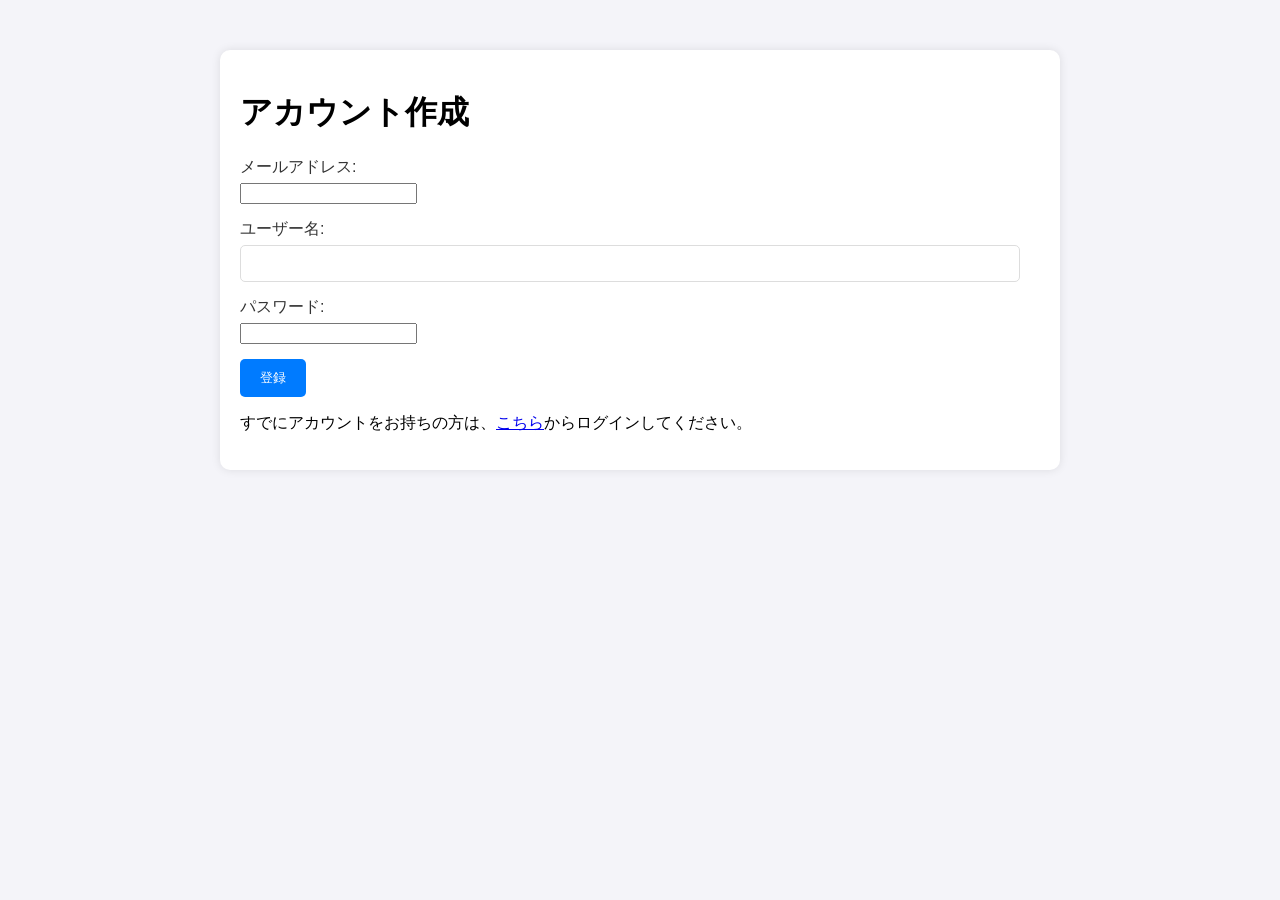
==== index.html @ 83b9f8cd "Update and rename register.html to index.html" ====
<!DOCTYPE html>
<html lang="ja">
<head>
    <meta charset="UTF-8">
    <meta name="viewport" content="width=device-width, initial-scale=1.0">
    <title>アカウント作成</title>
    <!-- CSSファイルのリンク -->
    <link rel="stylesheet" href="styles.css">
</head>
<body>
    <div class="container">
        <h1>アカウント作成</h1>
        <form id="registerForm">
            <div class="form-group">
                <label for="email">メールアドレス:</label>
                <input type="email" id="email" name="email" required>
            </div>
            <div class="form-group">
                <label for="newUsername">ユーザー名:</label>
                <input type="text" id="newUsername" name="newUsername" required>
            </div>
            <div class="form-group">
                <label for="newPassword">パスワード:</label>
                <input type="password" id="newPassword" name="newPassword" required>
            </div>
            <div class="form-group">
                <button type="submit">登録</button>
            </div>
        </form>
        <!-- ログインへのリンク -->
        <p>すでにアカウントをお持ちの方は、<a href="login.html">こちら</a>からログインしてください。</p>
    </div>

    <!-- JavaScriptファイルのリンク -->
    <script src="register.js"></script>
</body>
</html>
---- styles.css ----
body {
  font-family: 'Arial', sans-serif;
  background-color: #f0f0f0; /* ページ全体の背景色 */
  margin: 0;
  padding: 0;
}

.container {
  max-width: 1200px;
  margin: 50px auto;
  background-color: #ffffff; /* コンテンツの背景色 */
  padding: 30px;
  border-radius: 10px;
  box-shadow: 0 0 20px rgba(0, 0, 0, 0.1); /* 軽い影の効果 */
}

.header {
  display: flex;
  justify-content: space-between;
  align-items: center;
  margin-bottom: 30px;
}

.header h1 {
  font-size: 28px;
  color: #333333; /* ヘッダーのテキストの色 */
  margin: 0;
}

.profile {
  display: flex;
  align-items: center;
}

.profile img {
  width: 40px;
  height: 40px;
  border-radius: 50%; /* 丸いプロフィール画像 */
  margin-right: 10px;
}

.profile p {
  font-size: 16px;
  color: #666666; /* プロフィールのテキストの色 */
  margin: 0;
}

.main-content {
  display: grid;
  grid-template-columns: repeat(auto-fit, minmax(250px, 1fr)); /* レスポンシブなグリッドレイアウト */
  gap: 20px;
}

.card {
  background-color: #ffffff; /* カードの背景色 */
  padding: 20px;
  border-radius: 8px;
  box-shadow: 0 0 10px rgba(0, 0, 0, 0.1); /* 軽い影の効果 */
  transition: transform 0.3s ease;
}

.card:hover {
  transform: translateY(-5px); /* マウスオーバー時の浮き上がりエフェクト */
}

.card h2 {
  font-size: 20px;
  color: #333333; /* カードのタイトルの色 */
  margin-bottom: 10px;
}

.card p {
  font-size: 14px;
  color: #666666; /* カードのテキストの色 */
  margin: 0;
}

.button {
  padding: 10px 20px;
  background-color: #007bff; /* ボタンの背景色 */
  color: #ffffff; /* ボタンのテキストの色 */
  text-decoration: none;
  border: none;
  border-radius: 5px;
  cursor: pointer;
  transition: background-color 0.3s ease;
}

.button:hover {
  background-color: #0056b3; /* ホバーエフェクト */
}

.footer {
  text-align: center;
  margin-top: 30px;
  font-size: 14px;
  color: #666666; /* フッターのテキストの色 */
}
body {
  font-family: 'Arial', sans-serif;
  background-color: #f4f4f9;
  margin: 0;
  padding: 0;
}

.container {
  max-width: 800px;
  margin: 50px auto;
  background-color: #fff;
  padding: 20px;
  border-radius: 10px;
  box-shadow: 0 0 10px rgba(0, 0, 0, 0.1);
}

.header {
  text-align: center;
  margin-bottom: 20px;
}

.main-content {
  text-align: center;
}

.form-group {
  margin-bottom: 15px;
  text-align: left;
}

label {
  display: block;
  margin-bottom: 5px;
  color: #333;
}

input[type="text"],
input[type="date"] {
  width: calc(100% - 20px);
  padding: 10px;
  border: 1px solid #ddd;
  border-radius: 5px;
  box-sizing: border-box;
}

button[type="submit"] {
  display: inline-block;
  padding: 10px 20px;
  background-color: #007bff;
  color: #fff;
  border: none;
  border-radius: 5px;
  cursor: pointer;
  transition: background-color 0.3s ease;
}

button[type="submit"]:hover {
  background-color: #0056b3;
}

.footer {
  margin-top: 20px;
  text-align: center;
}

.button {
  display: inline-block;
  padding: 10px 20px;
  background-color: #007bff;
  color: #fff;
  text-decoration: none;
  border-radius: 5px;
  transition: background-color 0.3s ease;
}

.button:hover {
  background-color: #0056b3;
}
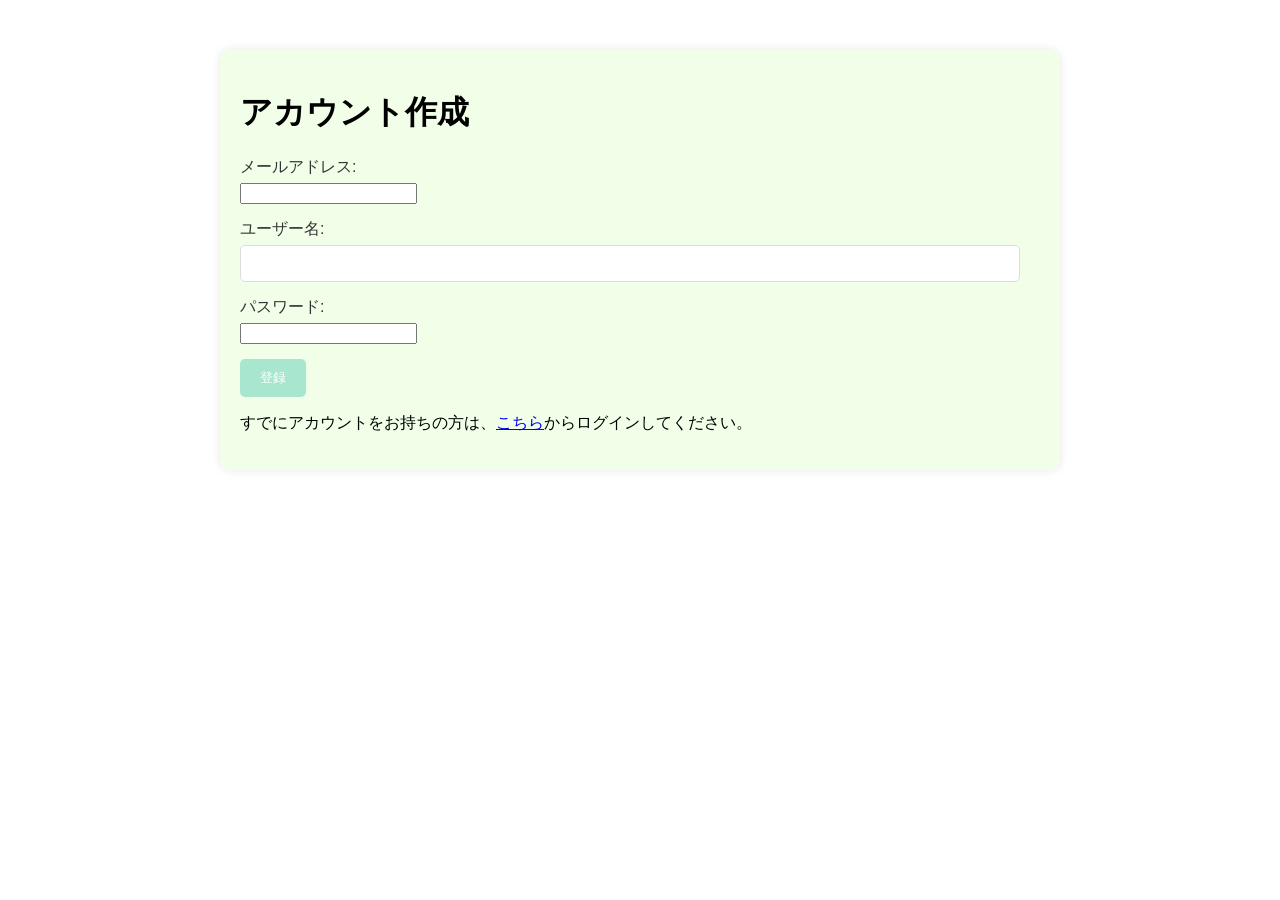
==== commit 90215a85: "Update index.html" ====
--- a/index.html
+++ b/index.html
@@ -1,6 +1,8 @@
 <!DOCTYPE html>
 <html lang="ja">
 <head>
+    <link rel="apple-touch-icon" href="/favicon.png">
+    <link rel="icon" href="/favicon.png" type="image/png">
     <meta charset="UTF-8">
     <meta name="viewport" content="width=device-width, initial-scale=1.0">
     <title>アカウント作成</title>
@@ -35,13 +37,3 @@
     <script src="register.js"></script>
 </body>
 </html>
-
-
-
-
-
-
-
-
-
-
--- a/styles.css
+++ b/styles.css
@@ -1,182 +1,192 @@
 body {
-  font-family: 'Arial', sans-serif;
-  background-color: #f0f0f0; /* ページ全体の背景色 */
-  margin: 0;
-  padding: 0;
+    font-family: 'Arial', sans-serif;
+    background-image: url('https://media.discordapp.net/attachments/1240280159471276172/1262754877508026461/18b01a710b25d9fd.png?ex=6697bf9f&is=66966e1f&hm=5ec82783e486c094303200f123005a0b726d6855ee4a1551bd5639aa160027d8&=&format=webp&quality=lossless&width=1193&height=671');
+    background-size: cover; /* 背景画像を画面全体にカバー */
+    background-repeat: no-repeat; /* 背景画像を繰り返さない */
+    background-attachment: fixed; /* 背景画像を固定 */
+    background-position: center; /* 背景画像を中央に配置 */
+    margin: 0;
+    padding: 0;
 }
 
+/* Dashboard-specific styles */
+.dashboard-container {
+    max-width: 1200px;
+    margin: 50px auto;
+    background-color: rgba(240, 255, 230, 0.9); /* 背景色を薄い黄緑にし、透明度を追加 */
+    padding: 30px;
+    border-radius: 10px;
+    box-shadow: 0 0 20px rgba(0, 0, 0, 0.1); /* 軽い影の効果 */
+}
+
+.dashboard-header {
+    text-align: center;
+    margin-bottom: 30px;
+}
+
+.dashboard-header h1 {
+    font-size: 28px;
+    color: #333333; /* ヘッダーのテキストの色 */
+    margin: 0;
+}
+
+.dashboard-main-content {
+    text-align: center;
+}
+
+.dashboard-main-content h2 {
+    font-size: 24px;
+    color: #333333; /* セクションタイトルの色 */
+    margin-bottom: 20px;
+}
+
+.dashboard-food-list {
+    background-color: rgba(212, 245, 161, 0.9); /* 食品リスト部分の背景色を薄い黄緑にし、透明度を追加 */
+    padding: 20px;
+    border-radius: 10px;
+    box-shadow: 0 0 10px rgba(0, 0, 0, 0.1);
+}
+
+.dashboard-food-list ul {
+    list-style-type: none;
+    padding: 0;
+}
+
+.dashboard-food-list li {
+    font-size: 16px;
+    color: #666666; /* リストアイテムのテキストの色 */
+    margin-bottom: 10px;
+}
+
+.dashboard-food-list input[type="checkbox"] {
+    margin-right: 10px;
+}
+
+.button {
+    padding: 10px 20px;
+    background-color: #a8e6cf; /* ボタンの背景色を薄い黄緑に */
+    color: #ffffff; /* ボタンのテキストの色 */
+    text-decoration: none;
+    border: none;
+    border-radius: 5px;
+    cursor: pointer;
+    transition: background-color 0.3s ease;
+}
+
+.button:hover {
+    background-color: #79d8a8; /* ホバーエフェクト */
+}
+
+.footer {
+    text-align: center;
+    margin-top: 30px;
+    font-size: 14px;
+    color: #666666; /* フッターのテキストの色 */
+}
+
+/* Default styles */
 .container {
-  max-width: 1200px;
-  margin: 50px auto;
-  background-color: #ffffff; /* コンテンツの背景色 */
-  padding: 30px;
-  border-radius: 10px;
-  box-shadow: 0 0 20px rgba(0, 0, 0, 0.1); /* 軽い影の効果 */
+    max-width: 800px;
+    margin: 50px auto;
+    background-color: rgba(240, 255, 230, 0.9); /* コンテンツの背景色を薄い黄緑にし、透明度を追加 */
+    padding: 20px;
+    border-radius: 10px;
+    box-shadow: 0 0 10px rgba(0, 0, 0, 0.1);
 }
 
 .header {
-  display: flex;
-  justify-content: space-between;
-  align-items: center;
-  margin-bottom: 30px;
-}
-
-.header h1 {
-  font-size: 28px;
-  color: #333333; /* ヘッダーのテキストの色 */
-  margin: 0;
-}
-
-.profile {
-  display: flex;
-  align-items: center;
-}
-
-.profile img {
-  width: 40px;
-  height: 40px;
-  border-radius: 50%; /* 丸いプロフィール画像 */
-  margin-right: 10px;
-}
-
-.profile p {
-  font-size: 16px;
-  color: #666666; /* プロフィールのテキストの色 */
-  margin: 0;
+    text-align: center;
+    margin-bottom: 20px;
 }
 
 .main-content {
-  display: grid;
-  grid-template-columns: repeat(auto-fit, minmax(250px, 1fr)); /* レスポンシブなグリッドレイアウト */
-  gap: 20px;
-}
-
-.card {
-  background-color: #ffffff; /* カードの背景色 */
-  padding: 20px;
-  border-radius: 8px;
-  box-shadow: 0 0 10px rgba(0, 0, 0, 0.1); /* 軽い影の効果 */
-  transition: transform 0.3s ease;
-}
-
-.card:hover {
-  transform: translateY(-5px); /* マウスオーバー時の浮き上がりエフェクト */
-}
-
-.card h2 {
-  font-size: 20px;
-  color: #333333; /* カードのタイトルの色 */
-  margin-bottom: 10px;
-}
-
-.card p {
-  font-size: 14px;
-  color: #666666; /* カードのテキストの色 */
-  margin: 0;
-}
-
-.button {
-  padding: 10px 20px;
-  background-color: #007bff; /* ボタンの背景色 */
-  color: #ffffff; /* ボタンのテキストの色 */
-  text-decoration: none;
-  border: none;
-  border-radius: 5px;
-  cursor: pointer;
-  transition: background-color 0.3s ease;
-}
-
-.button:hover {
-  background-color: #0056b3; /* ホバーエフェクト */
-}
-
-.footer {
-  text-align: center;
-  margin-top: 30px;
-  font-size: 14px;
-  color: #666666; /* フッターのテキストの色 */
-}
-body {
-  font-family: 'Arial', sans-serif;
-  background-color: #f4f4f9;
-  margin: 0;
-  padding: 0;
-}
-
-.container {
-  max-width: 800px;
-  margin: 50px auto;
-  background-color: #fff;
-  padding: 20px;
-  border-radius: 10px;
-  box-shadow: 0 0 10px rgba(0, 0, 0, 0.1);
-}
-
-.header {
-  text-align: center;
-  margin-bottom: 20px;
-}
-
-.main-content {
-  text-align: center;
+    text-align: center;
 }
 
 .form-group {
-  margin-bottom: 15px;
-  text-align: left;
+    margin-bottom: 15px;
+    text-align: left;
 }
 
 label {
-  display: block;
-  margin-bottom: 5px;
-  color: #333;
+    display: block;
+    margin-bottom: 5px;
+    color: #333;
 }
 
 input[type="text"],
 input[type="date"] {
-  width: calc(100% - 20px);
-  padding: 10px;
-  border: 1px solid #ddd;
-  border-radius: 5px;
-  box-sizing: border-box;
+    width: calc(100% - 20px);
+    padding: 10px;
+    border: 1px solid #ddd;
+    border-radius: 5px;
+    box-sizing: border-box;
 }
 
 button[type="submit"] {
-  display: inline-block;
-  padding: 10px 20px;
-  background-color: #007bff;
-  color: #fff;
-  border: none;
-  border-radius: 5px;
-  cursor: pointer;
-  transition: background-color 0.3s ease;
+    display: inline-block;
+    padding: 10px 20px;
+    background-color: #a8e6cf; /* ボタンの背景色を薄い黄緑に */
+    color: #fff;
+    border: none;
+    border-radius: 5px;
+    cursor: pointer;
+    transition: background-color 0.3s ease;
 }
 
 button[type="submit"]:hover {
-  background-color: #0056b3;
+    background-color: #79d8a8; /* ホバーエフェクト */
 }
 
 .footer {
-  margin-top: 20px;
-  text-align: center;
+    margin-top: 20px;
+    text-align: center;
 }
 
 .button {
-  display: inline-block;
-  padding: 10px 20px;
-  background-color: #007bff;
-  color: #fff;
-  text-decoration: none;
-  border-radius: 5px;
-  transition: background-color 0.3s ease;
+    display: inline-block;
+    padding: 10px 20px;
+    background-color: #2bc98f; /* ボタンの背景色を薄い黄緑に */
+    color: #fff;
+    text-decoration: none;
+    border-radius: 5px;
+    transition: background-color 0.3s ease;
 }
 
 .button:hover {
-  background-color: #0056b3;
+    background-color: #79d8a8; /* ホバーエフェクト */
+}
+
+/* Camera styles */
+#barcodeScanner {
+    width: 100%;
+    max-width: 600px; /* カメラ映像の最大幅を600pxに設定 */
+    margin: 0 auto; /* 中央揃え */
+    border: 1px solid #ddd; /* 枠線を追加 */
+    border-radius: 10px; /* 角を丸く */
+    box-sizing: border-box;
+    background-color: #000; /* 背景色を黒に */
+}
+
+#startScanButton {
+    display: block;
+    margin: 20px auto 10px; /* 上部に余白を追加 */
+}
+
+#captureButton {
+    display: block;
+    margin: 10px auto; /* カメラ映像のすぐ下に配置 */
+    padding: 10px 20px;
+    background-color: #a8e6cf; /* ボタンの背景色を薄い黄緑に */
+    color: #ffffff; /* ボタンのテキストの色 */
+    border: none;
+    border-radius: 5px;
+    cursor: pointer;
+    transition: background-color 0.3s ease;
+}
+
+#captureButton:hover {
+    background-color: #79d8a8; /* ホバーエフェクト */
 }
 
 
-
-
-
-
